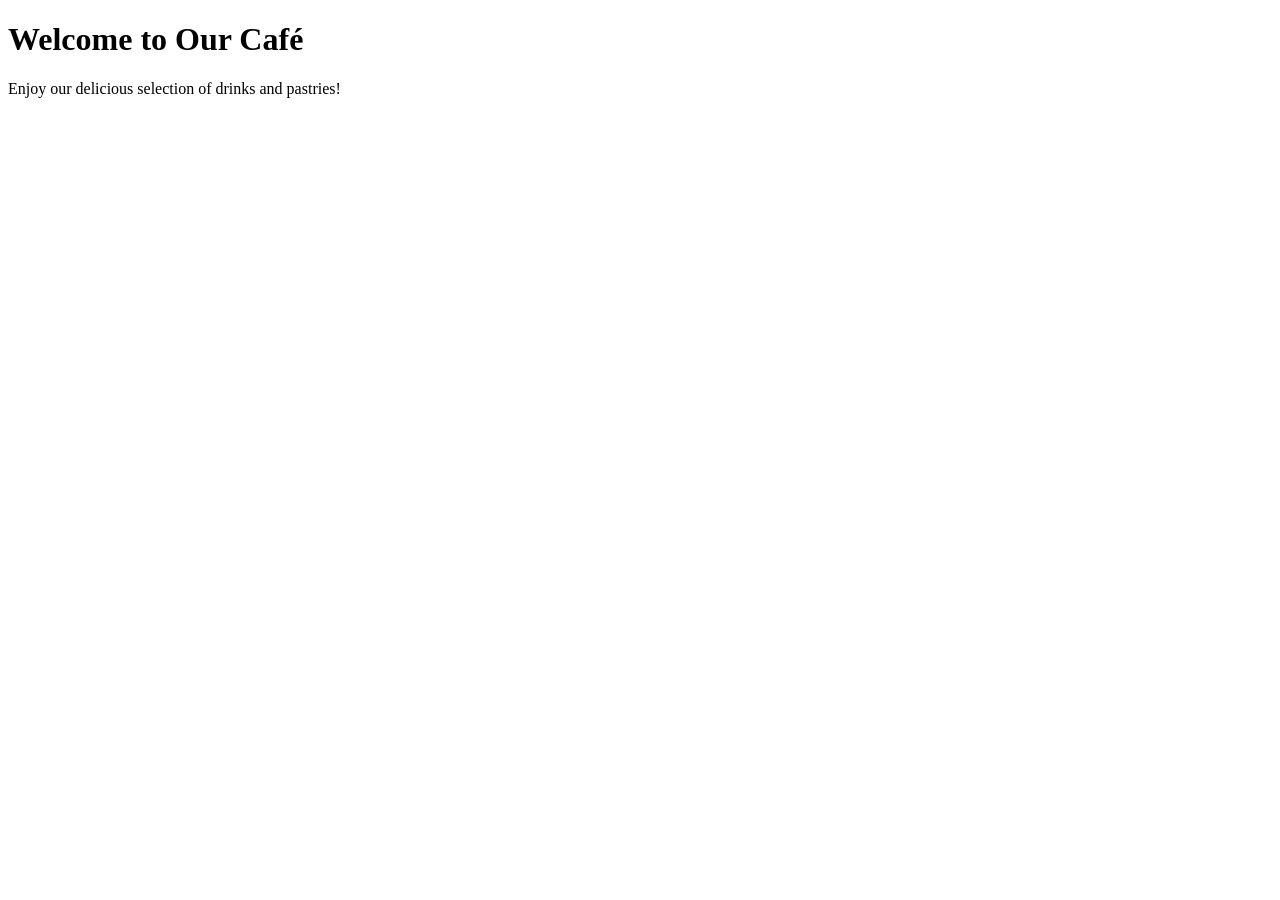
==== cafe.html @ 4e8a0a2e "Update CSS link in cafe.html to styles.css" ====
<!DOCTYPE html>
<html lang="en">
<head>
    <meta charset="UTF-8">
    <meta name="viewport" content="width=device-width, initial-scale=1.0">
    <link rel="stylesheet" href="styles.css">
    <title>Café</title>
</head>
<body>
    <h1>Welcome to Our Café</h1>
    <p>Enjoy our delicious selection of drinks and pastries!</p>
</body>
</html>
---- styles.css ----
.btn-itla {
  background-color: #3498db;
  color: white;
  padding: 10px 20px;
  border: none;
  border-radius: 5px;
  cursor: pointer;
  transition: background-color 0.3s;
}

.btn-itla:hover {
  background-color: #2980b9;
}

.fade-in {
  animation: fadeIn 1s ease-in;
}

@keyframes fadeIn {
  from { opacity: 0; }
  to { opacity: 1; }
}

.hero {
  background-image: url('path/to/background.jpg');
  background-size: cover;
  background-position: center;
  height: 100vh;
  display: flex;
  align-items: center;
  justify-content: center;
  color: white;
  text-align: center;
  padding: 20px;
}
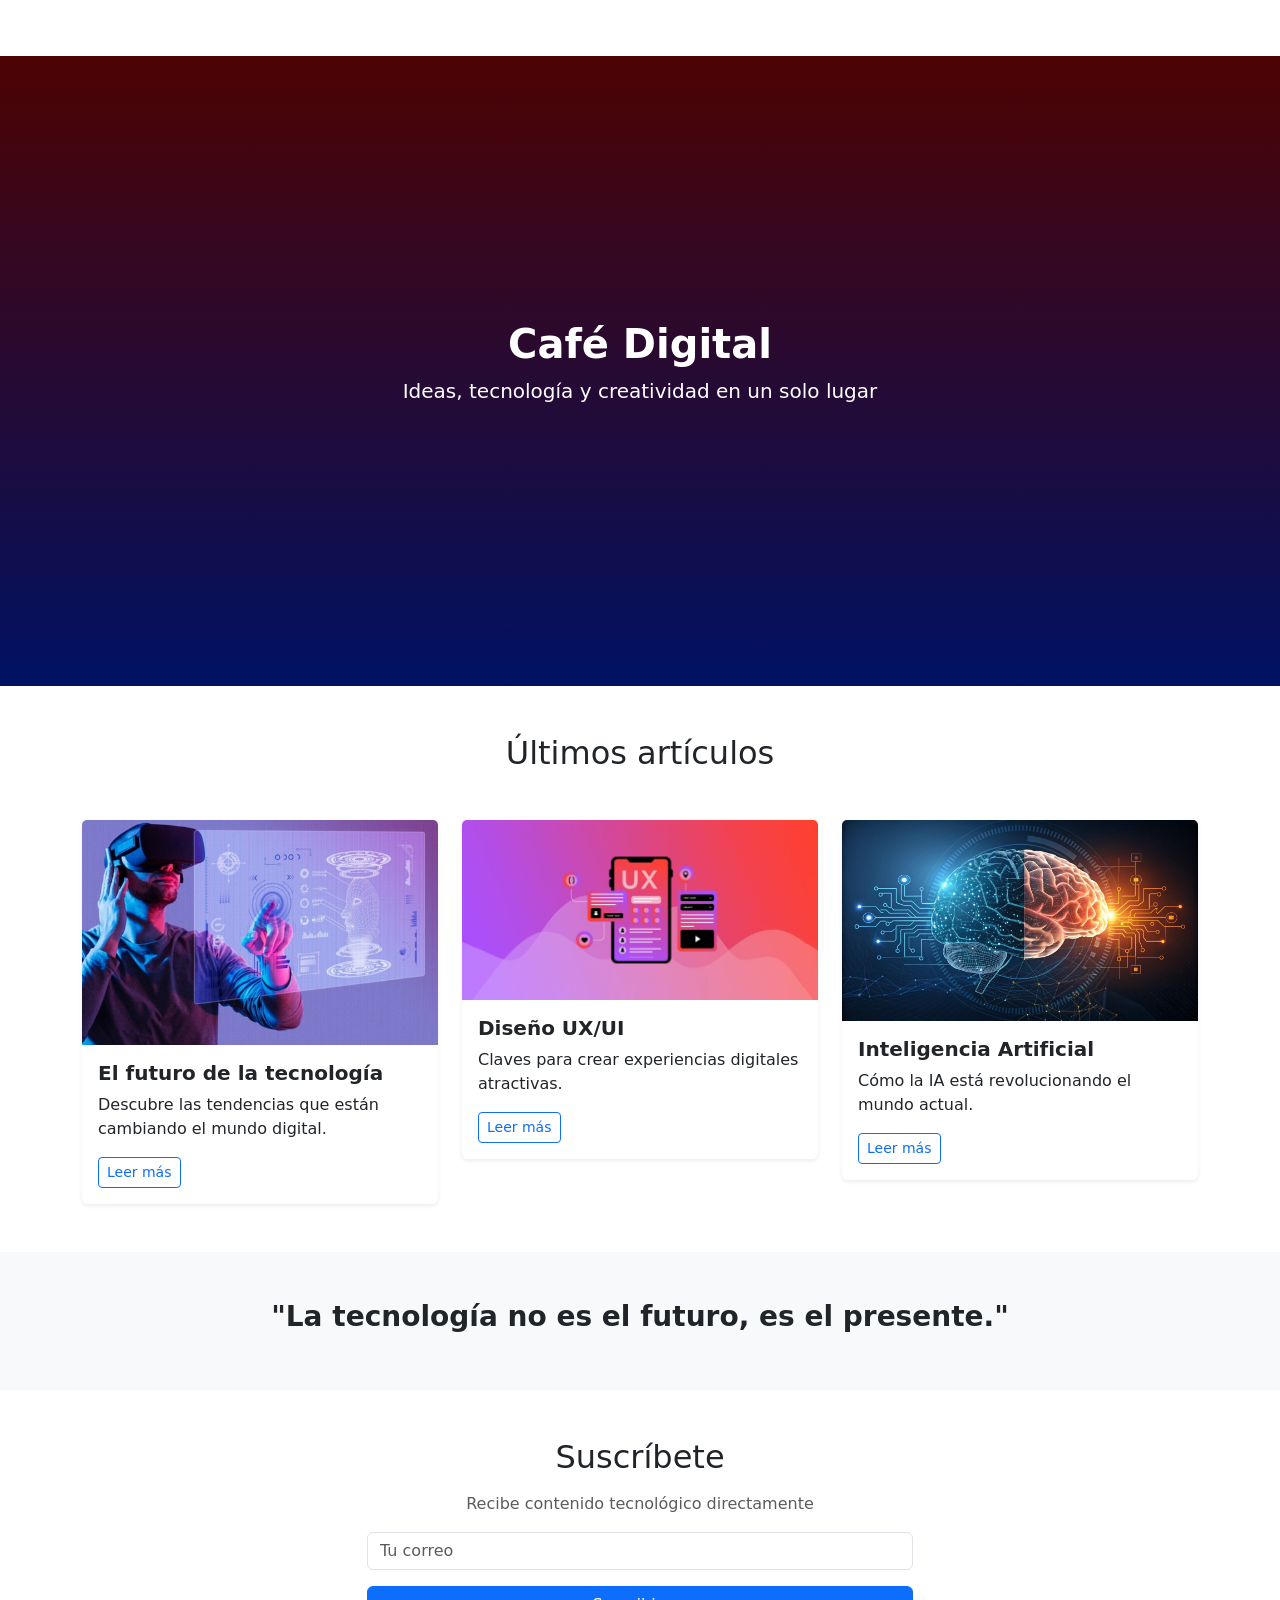
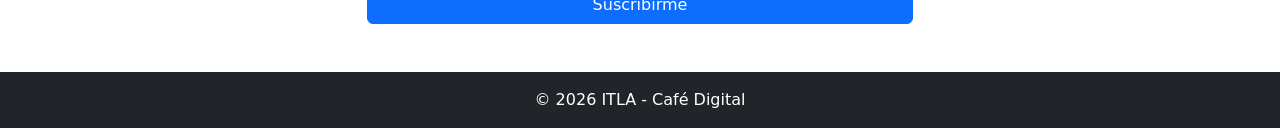
==== commit 9c759139: "Revamp cafe.html with new layout and styles Updated the language attribute, title, and added Bootstr" ====
--- a/cafe.html
+++ b/cafe.html
@@ -1,13 +1,128 @@
 <!DOCTYPE html>
-<html lang="en">
+<html lang="es">
 <head>
     <meta charset="UTF-8">
     <meta name="viewport" content="width=device-width, initial-scale=1.0">
-    <link rel="stylesheet" href="styles.css">
-    <title>Café</title>
+    <title>Café Digital - ITLA</title>
+
+    <!-- Bootstrap -->
+    <link href="https://cdn.jsdelivr.net/npm/bootstrap@5.3.0/dist/css/bootstrap.min.css" rel="stylesheet">
+
+    <!-- CSS -->
+    <link rel="stylesheet" href="css/styles.css">
 </head>
+
 <body>
-    <h1>Welcome to Our Café</h1>
-    <p>Enjoy our delicious selection of drinks and pastries!</p>
+
+<!-- NAVBAR -->
+<nav class="navbar navbar-expand-lg navbar-dark">
+    <div class="container">
+        <a class="navbar-brand fw-bold" href="index.html">ITLA</a>
+
+        <button class="navbar-toggler" data-bs-toggle="collapse" data-bs-target="#menu">
+            <span class="navbar-toggler-icon"></span>
+        </button>
+
+        <div class="collapse navbar-collapse" id="menu">
+            <ul class="navbar-nav ms-auto">
+
+                <li class="nav-item"><a class="nav-link" href="index.html">Inicio</a></li>
+                <li class="nav-item"><a class="nav-link" href="quienes.html">Quiénes Somos</a></li>
+                <li class="nav-item"><a class="nav-link" href="historia.html">Historia</a></li>
+                <li class="nav-item"><a class="nav-link" href="oferta.html">Oferta Académica</a></li>
+                <li class="nav-item"><a class="nav-link" href="cafe.html">Café Digital</a></li>
+                <li class="nav-item"><a class="nav-link" href="contacto.html">Contacto</a></li>
+
+                <!-- NUEVAS -->
+                <li class="nav-item"><a class="nav-link" href="transparencia.html">Transparencia</a></li>
+                <li class="nav-item"><a class="nav-link" href="gestion.html">Gestión</a></li>
+                <li class="nav-item"><a class="nav-link" href="rectoria.html">Rectoría</a></li>
+                <li class="nav-item"><a class="nav-link" href="calidad.html">Calidad</a></li>
+
+            </ul>
+        </div>
+    </div>
+</nav>
+
+<!-- HERO -->
+<section class="text-white text-center d-flex align-items-center justify-content-center" style="height: 70vh; background: linear-gradient(rgb(77, 2, 2), rgba(0, 18, 99)), url('img/cafe.jpg'); background-size: cover;">
+    <div>
+        <h1 class="fw-bold">Café Digital</h1>
+        <p class="lead">Ideas, tecnología y creatividad en un solo lugar</p>
+    </div>
+</section>
+
+<!-- POSTS -->
+<section class="container py-5">
+
+    <h2 class="text-center mb-5">Últimos artículos</h2>
+
+    <div class="row g-4">
+
+        <!-- POST 1 -->
+        <div class="col-md-4">
+            <div class="card shadow-sm border-0 cafe-card">
+                <img src="img/post1.jpg" class="card-img-top">
+                <div class="card-body">
+                    <h5 class="fw-bold">El futuro de la tecnología</h5>
+                    <p>Descubre las tendencias que están cambiando el mundo digital.</p>
+                    <a href="#" class="btn btn-outline-primary btn-sm">Leer más</a>
+                </div>
+            </div>
+        </div>
+
+        <!-- POST 2 -->
+        <div class="col-md-4">
+            <div class="card shadow-sm border-0 cafe-card">
+                <img src="img/post2.jpg" class="card-img-top">
+                <div class="card-body">
+                    <h5 class="fw-bold">Diseño UX/UI</h5>
+                    <p>Claves para crear experiencias digitales atractivas.</p>
+                    <a href="#" class="btn btn-outline-primary btn-sm">Leer más</a>
+                </div>
+            </div>
+        </div>
+
+        <!-- POST 3 -->
+        <div class="col-md-4">
+            <div class="card shadow-sm border-0 cafe-card">
+                <img src="img/post3.jpg" class="card-img-top">
+                <div class="card-body">
+                    <h5 class="fw-bold">Inteligencia Artificial</h5>
+                    <p>Cómo la IA está revolucionando el mundo actual.</p>
+                    <a href="#" class="btn btn-outline-primary btn-sm">Leer más</a>
+                </div>
+            </div>
+        </div>
+
+    </div>
+
+</section>
+
+<!-- FRASE -->
+<section class="bg-light text-center p-5">
+    <h3 class="fw-bold">"La tecnología no es el futuro, es el presente."</h3>
+</section>
+
+<!-- NEWSLETTER -->
+<section class="container py-5 text-center">
+    <h2 class="mb-3">Suscríbete</h2>
+    <p class="text-muted">Recibe contenido tecnológico directamente</p>
+
+    <div class="row justify-content-center">
+        <div class="col-md-6">
+            <input type="email" class="form-control mb-3" placeholder="Tu correo">
+            <button class="btn btn-primary w-100">Suscribirme</button>
+        </div>
+    </div>
+</section>
+
+<!-- FOOTER -->
+<footer class="bg-dark text-white text-center p-3">
+    <p class="mb-0">© 2026 ITLA - Café Digital</p>
+</footer>
+
+<script src="https://cdn.jsdelivr.net/npm/bootstrap@5.3.0/dist/js/bootstrap.bundle.min.js"></script>
+
 </body>
-</html>+</html>
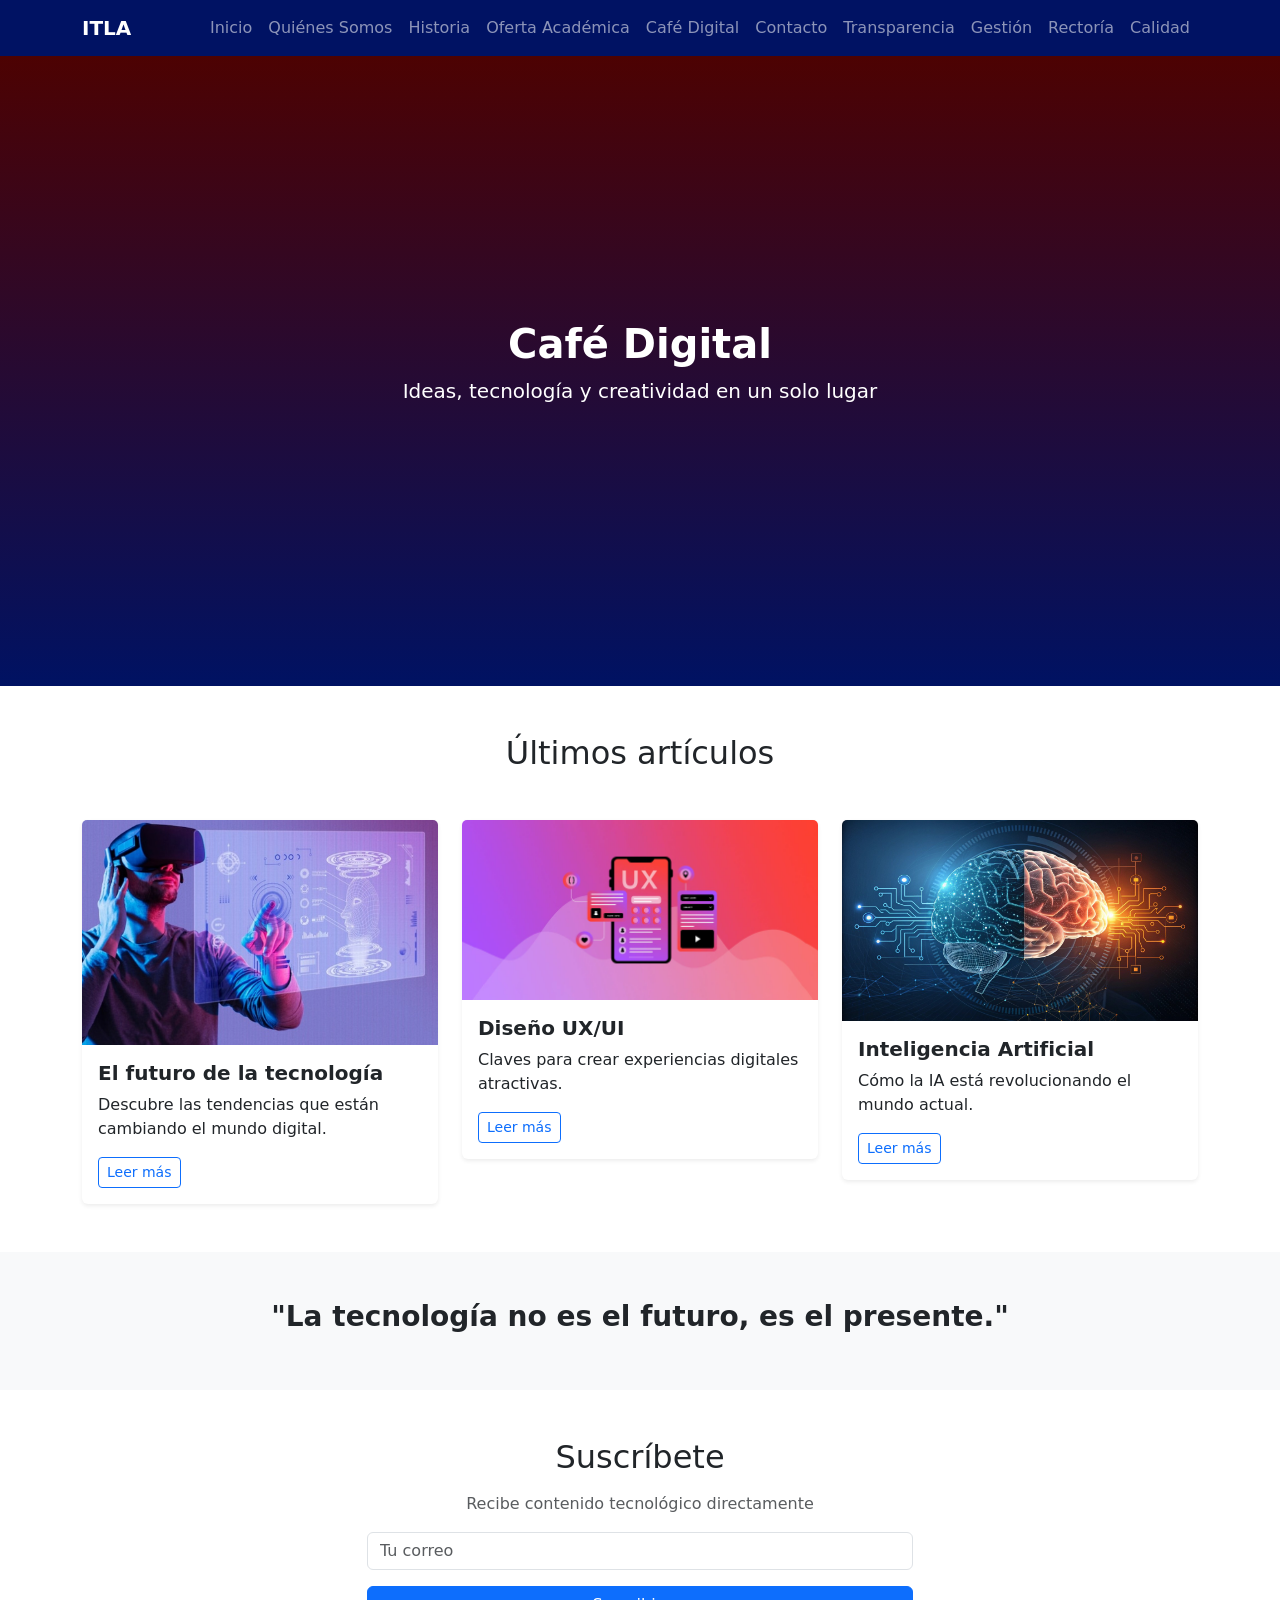
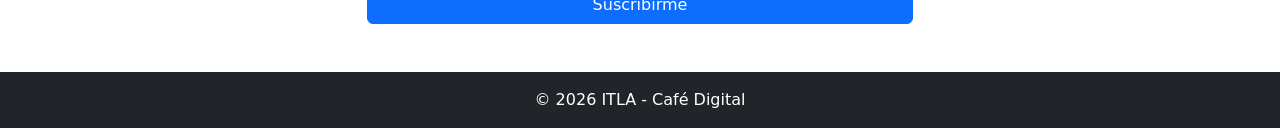
==== commit a84fedaa: "Update cafe.html" ====
--- a/cafe.html
+++ b/cafe.html
@@ -15,7 +15,7 @@
 <body>
 
 <!-- NAVBAR -->
-<nav class="navbar navbar-expand-lg navbar-dark">
+<nav class="navbar navbar-expand-lg navbar-dark" style="background-color:#001263;">
     <div class="container">
         <a class="navbar-brand fw-bold" href="index.html">ITLA</a>
 
